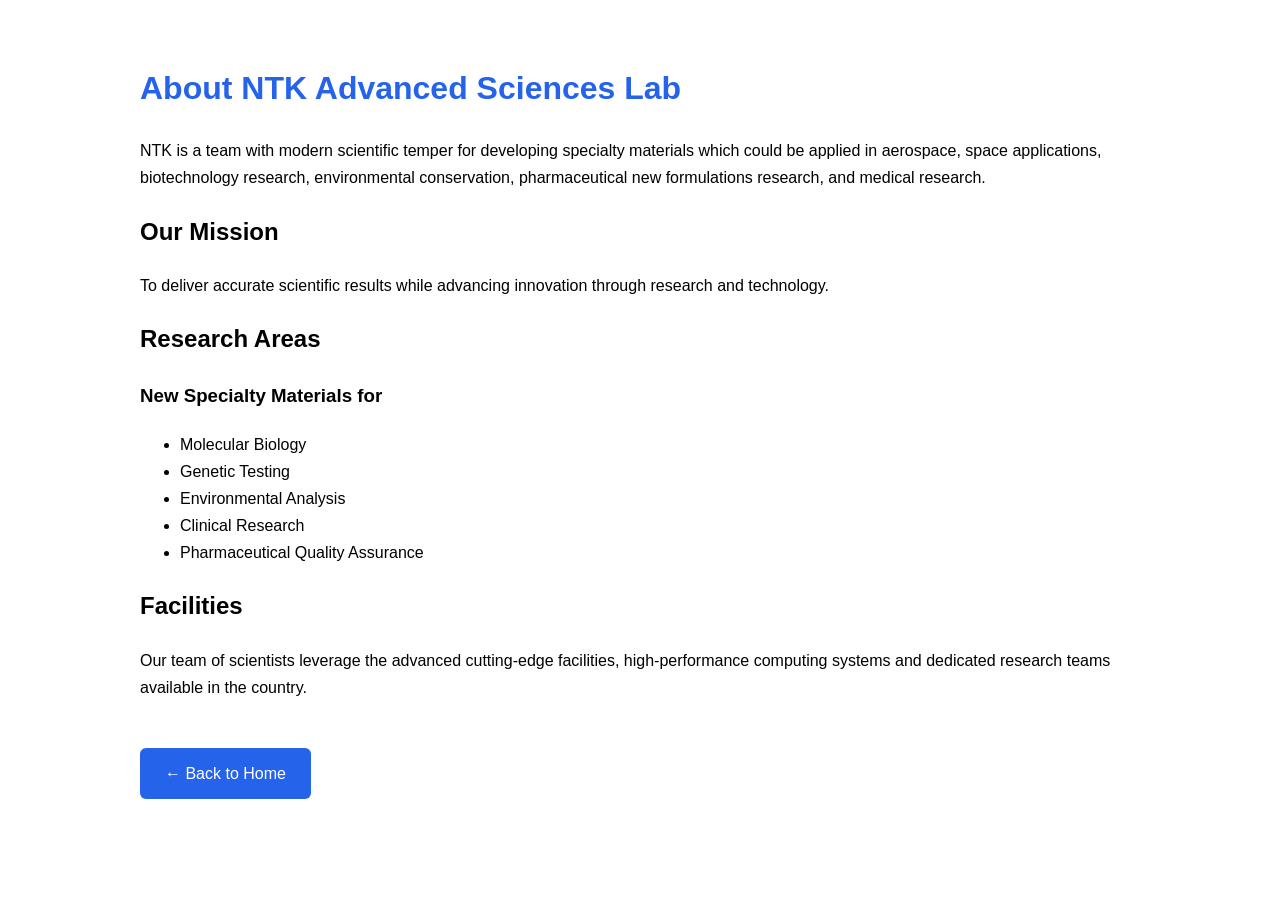
==== about.html @ 501c8d27 "Create about.html" ====
<!DOCTYPE html>
<html lang="en">
<head>
<meta charset="UTF-8">
<meta name="viewport" content="width=device-width, initial-scale=1.0">
<title>About NTK Advanced Sciences Lab</title>

<style>
body{
    font-family:Arial,sans-serif;
    max-width:1000px;
    margin:auto;
    padding:40px;
    line-height:1.7;
}

h1{
    color:#2563eb;
}

.back-btn{
    display:inline-block;
    margin-top:30px;
    padding:12px 25px;
    background:#2563eb;
    color:white;
    text-decoration:none;
    border-radius:6px;
}
</style>
</head>
<body>

<h1>About NTK Advanced Sciences Lab</h1>

<p>
NTK is a team with modern scientific temper for developing specialty materials which could be applied in
aerospace, space applications, biotechnology research, environmental conservation, pharmaceutical
new formulations research, and medical research.
</p>

<h2>Our Mission</h2>

<p>
To deliver accurate scientific results while advancing innovation
through research and technology.
</p>

<h2>Research Areas</h2>
    <h3>New Specialty Materials for </h3>

<ul>
<li>Molecular Biology</li>
<li>Genetic Testing</li>
<li>Environmental Analysis</li>
<li>Clinical Research</li>
<li>Pharmaceutical Quality Assurance</li>
</ul>

<h2>Facilities</h2>

<p>
Our team of scientists leverage the advanced cutting-edge facilities,
high-performance computing systems and dedicated research teams available in the country.
</p>

<a href="index.html" class="back-btn">
← Back to Home
</a>

</body>
</html>
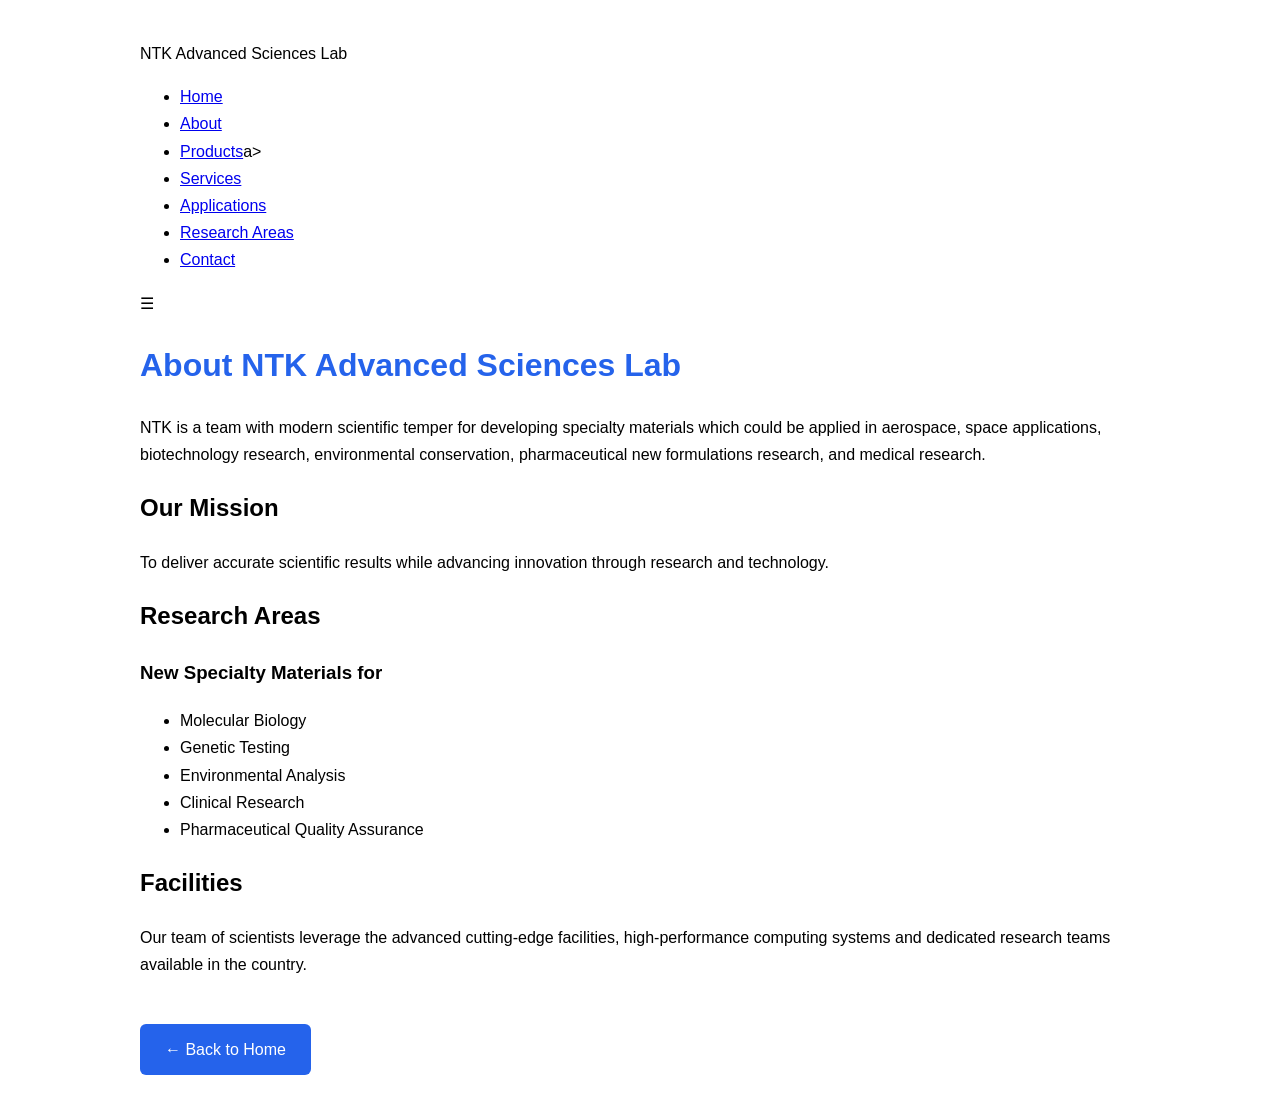
==== commit a371313b: "Update about.html" ====
--- a/about.html
+++ b/about.html
@@ -1,3 +1,9 @@
+
+
+
+
+
+
 <!DOCTYPE html>
 <html lang="en">
 <head>
@@ -30,7 +36,28 @@
 </style>
 </head>
 <body>
+<!-- HEADER -->
+<header class="header">
+    <nav class="navbar">
+        <div class="logo"><span>NTK </span>Advanced Sciences Lab</div>
 
+        <ul class="nav-links" id="navLinks">
+            <li><a href="#">Home</a></li>
+			<!-- 
+            <li><a href="#about">About</a></li>
+			-->
+			<li><a href="about.html">About</a></li>
+            <li><a href="#products">Products</a>a></li>
+            <li><a href="#services">Services</a></li>
+	        <li><a href=“#applications”>Applications</a></li>
+           <li><a href=“#research”>Research Areas</a></li>
+            <li><a href="#contact">Contact</a></li>
+        </ul>
+        <div class="menu-btn" onclick="toggleMenu()">
+            ☰
+        </div>
+    </nav>
+</header>
 <h1>About NTK Advanced Sciences Lab</h1>
 
 <p>
